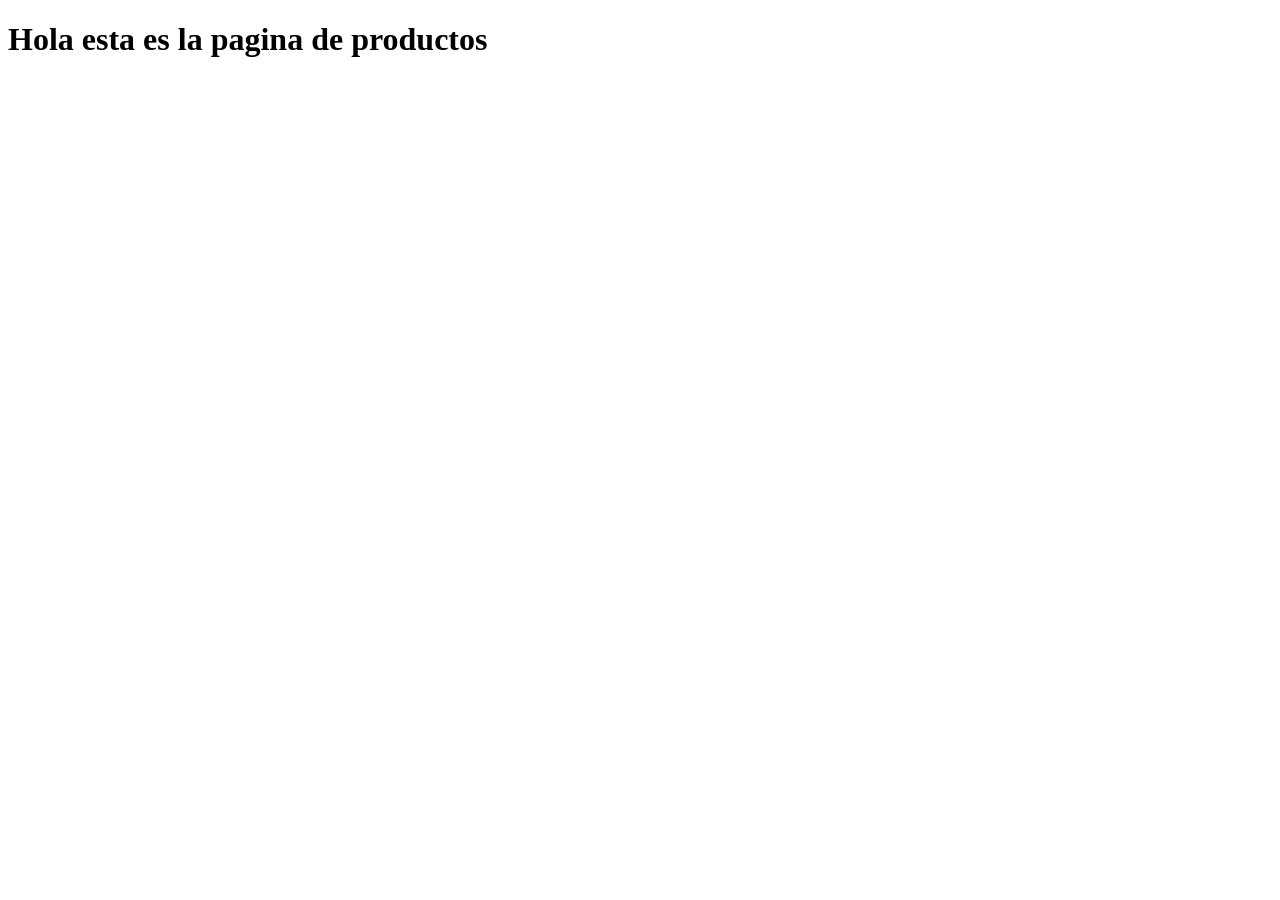
==== PanelAdmin/pages/products.html @ 04a1ab6b "creacion y separacion de carpetas" ====
<!DOCTYPE html>
<html lang="en">
  <head>
    <meta charset="UTF-8" />
    <meta name="viewport" content="width=device-width, initial-scale=1.0" />
    <title>Productos</title>
  </head>
  <body>
    <h1>Hola esta es la pagina de productos</h1>
  </body>
</html>
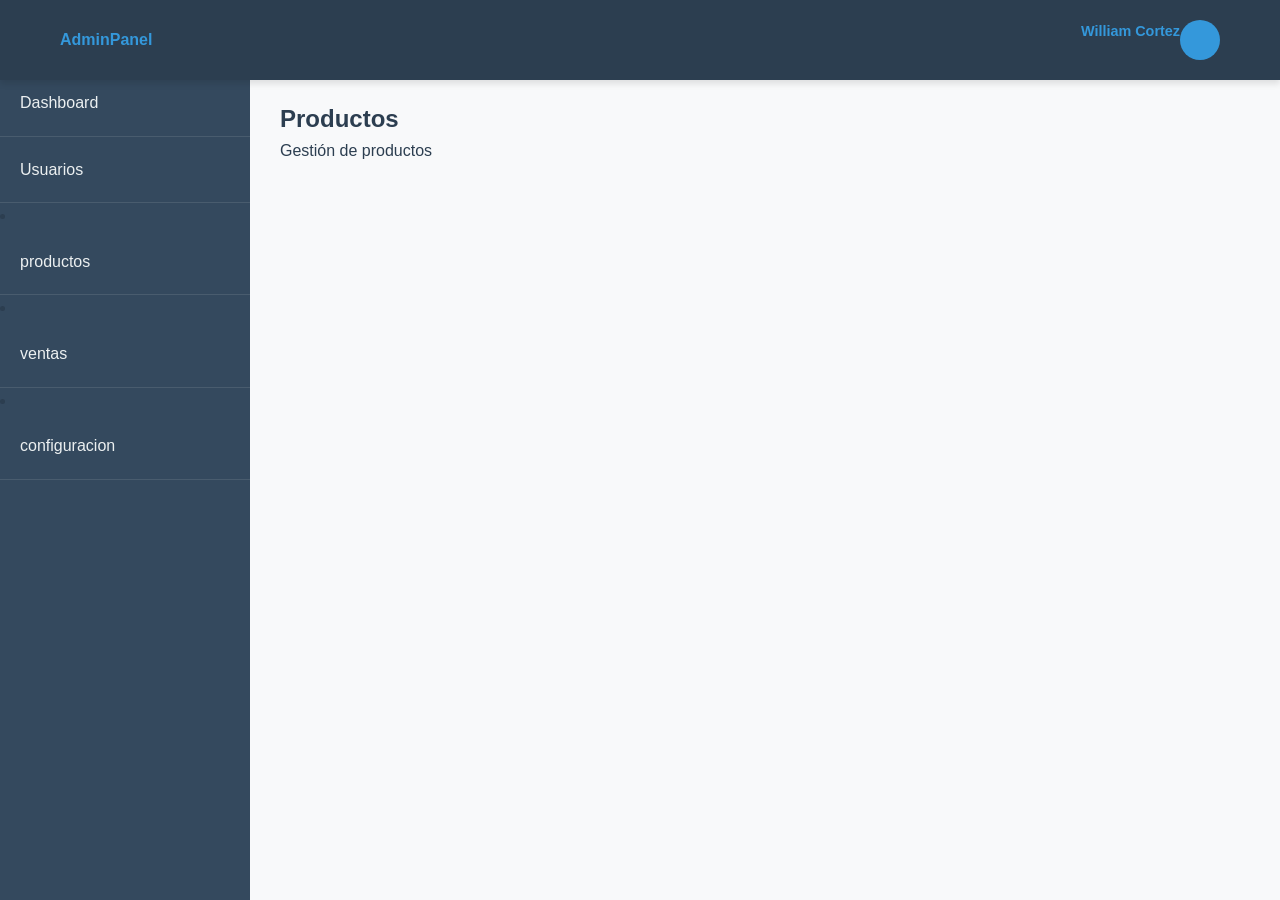
==== commit 8354354b: "creacion de vistas" ====
--- a/PanelAdmin/pages/products.html
+++ b/PanelAdmin/pages/products.html
@@ -6,6 +6,14 @@
     <title>Productos</title>
   </head>
   <body>
-    <h1>Hola esta es la pagina de productos</h1>
+    <div id="layout-placeholder"></div>
+    <script src="/PanelAdmin/js/sidebar.js"></script>
+
+    <main class="main-content">
+      <div class="content-header">
+        <h2 class="page-title">Productos</h2>
+        <p class="page-description">Gestión de productos</p>
+      </div>
+    </main>
   </body>
 </html>
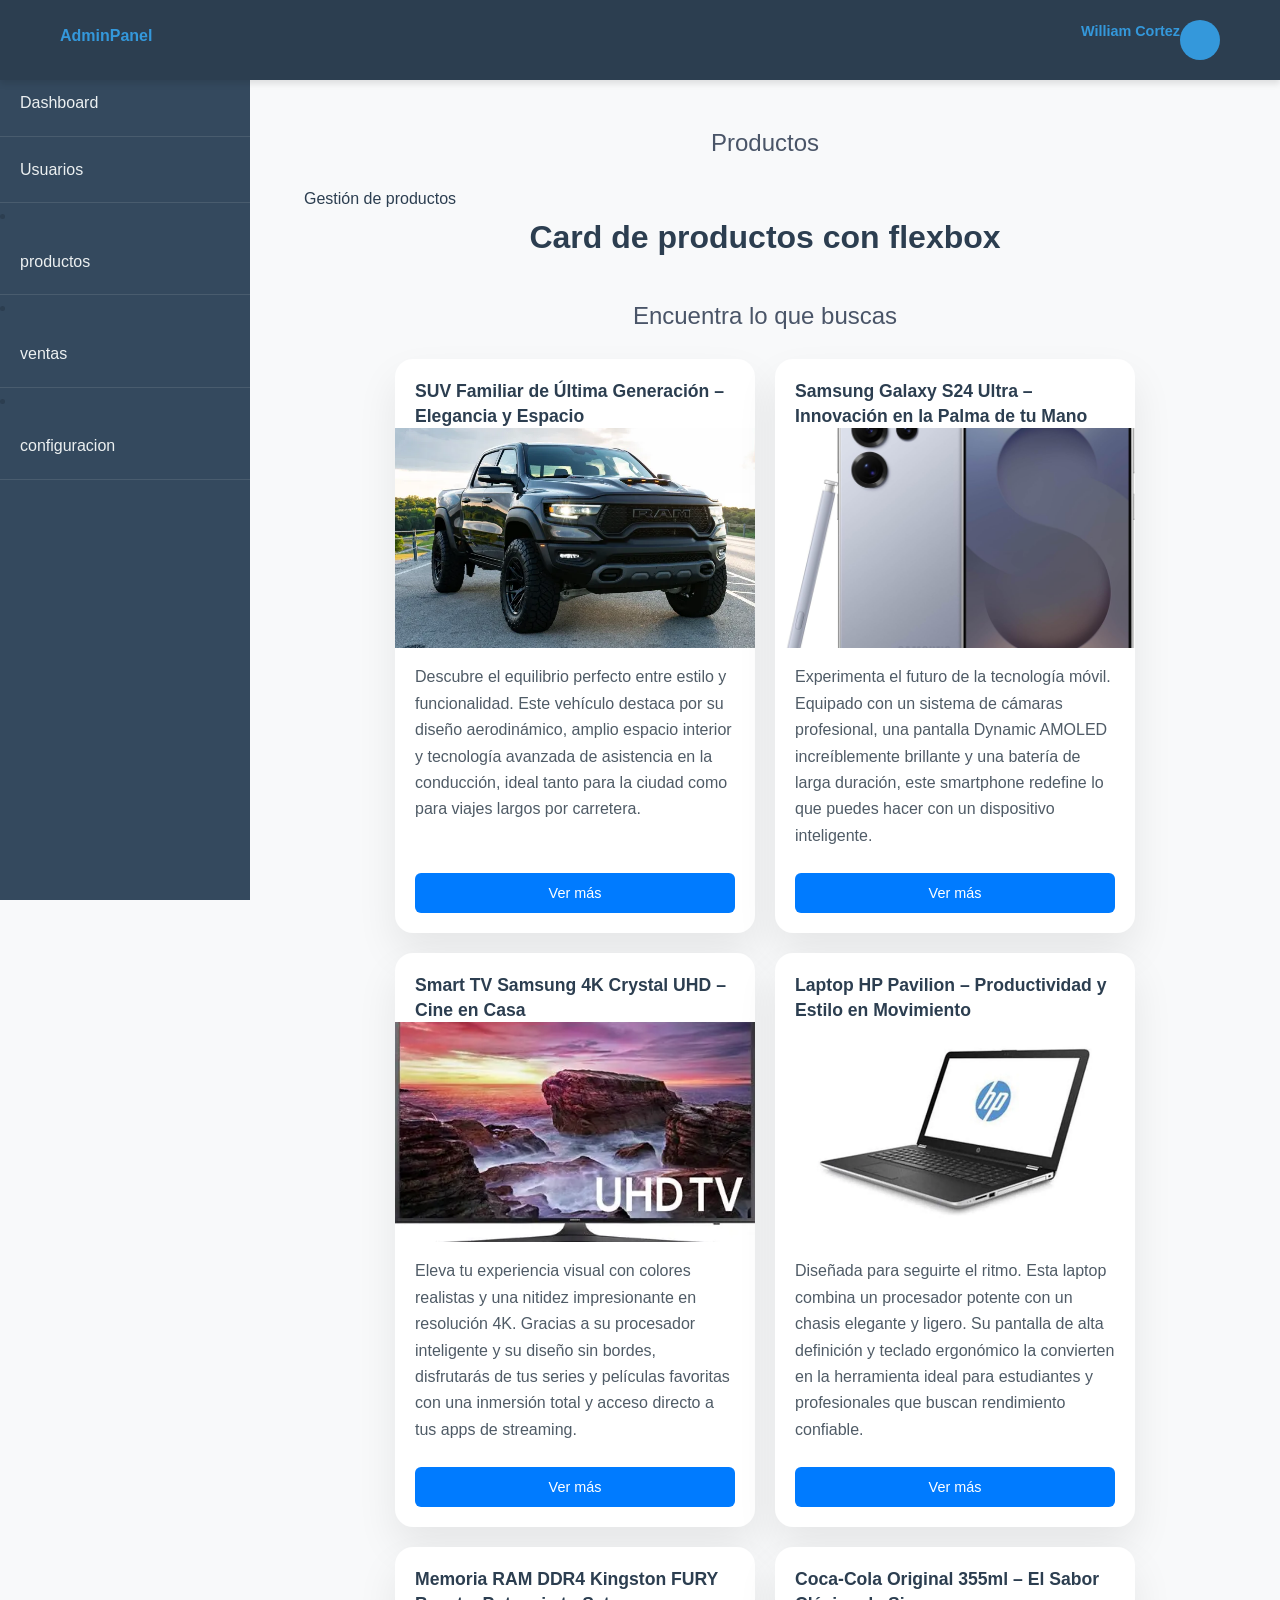
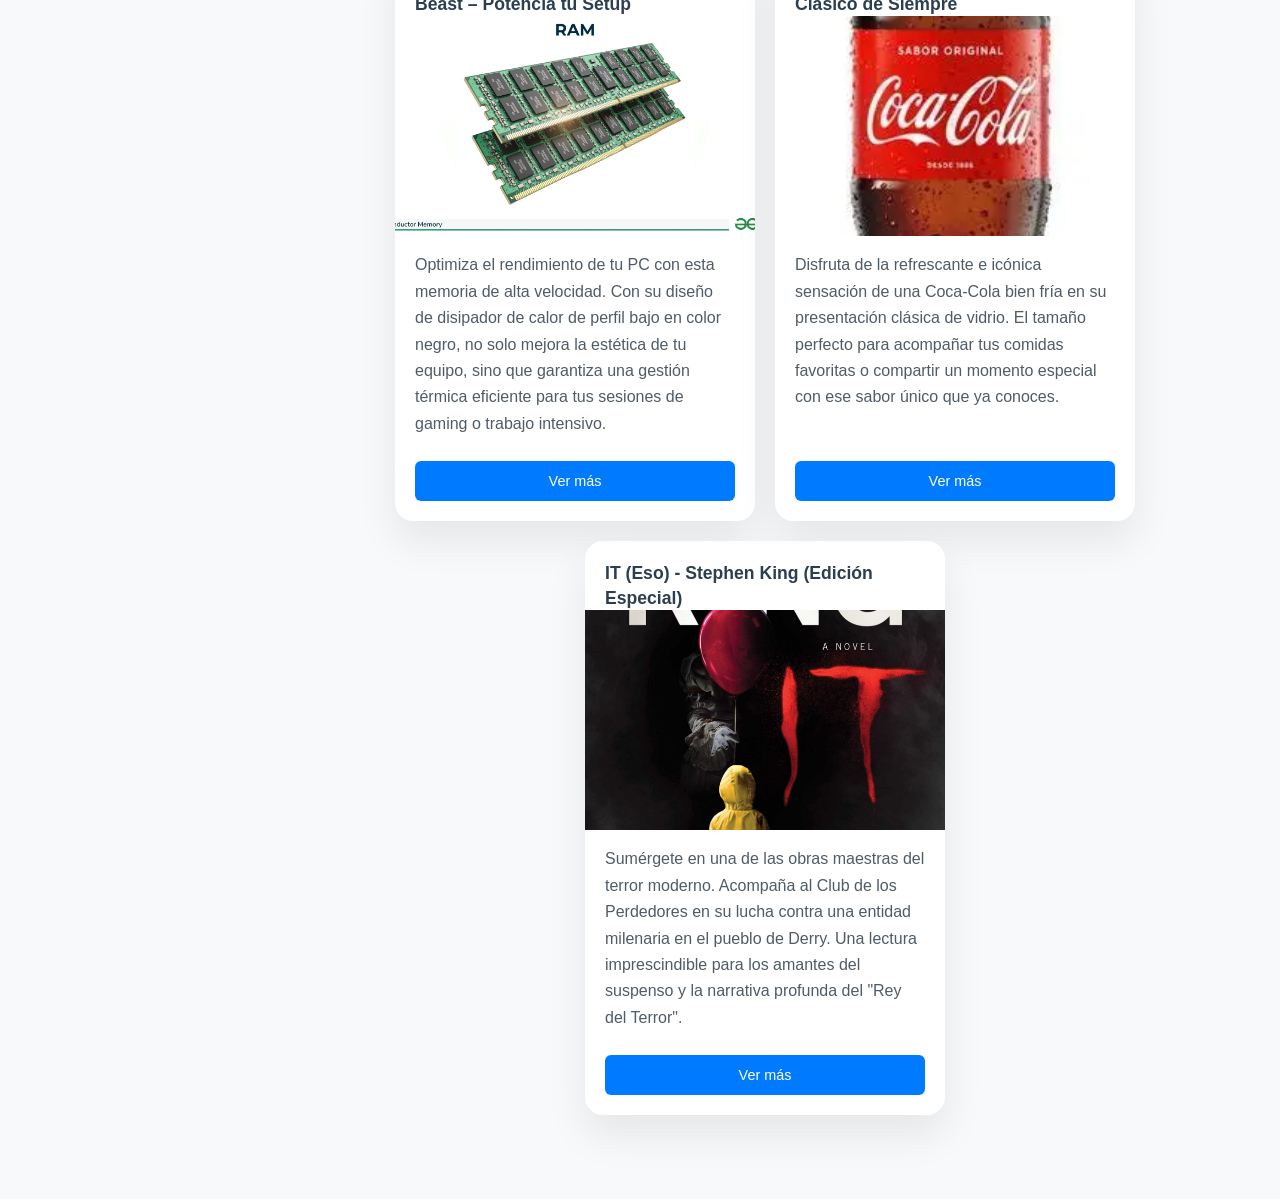
==== commit 6c471a13: "creación de card usando flex se integra en la vista productos una card de productos variados usando " ====
--- a/PanelAdmin/pages/products.html
+++ b/PanelAdmin/pages/products.html
@@ -4,6 +4,7 @@
     <meta charset="UTF-8" />
     <meta name="viewport" content="width=device-width, initial-scale=1.0" />
     <title>Productos</title>
+    <link rel="stylesheet" href="/PanelAdmin/css/product.css" />
   </head>
   <body>
     <div id="layout-placeholder"></div>
@@ -13,6 +14,95 @@
       <div class="content-header">
         <h2 class="page-title">Productos</h2>
         <p class="page-description">Gestión de productos</p>
+        <h1>Card de productos con flexbox</h1>
+        <br />
+        <h2>Encuentra lo que buscas</h2>
+        <div class="card-container">
+          <div class="card">
+            <h3>SUV Familiar de Última Generación – Elegancia y Espacio</h3>
+            <img src="/PanelAdmin/assets/img/carro.webp" />
+            <p>
+              Descubre el equilibrio perfecto entre estilo y funcionalidad. Este
+              vehículo destaca por su diseño aerodinámico, amplio espacio
+              interior y tecnología avanzada de asistencia en la conducción,
+              ideal tanto para la ciudad como para viajes largos por carretera.
+            </p>
+            <button>Ver más</button>
+          </div>
+          <div class="card">
+            <h3>
+              Samsung Galaxy S24 Ultra – Innovación en la Palma de tu Mano
+            </h3>
+            <img src="/PanelAdmin/assets/img/samsumg.jpg" />
+            <p>
+              Experimenta el futuro de la tecnología móvil. Equipado con un
+              sistema de cámaras profesional, una pantalla Dynamic AMOLED
+              increíblemente brillante y una batería de larga duración, este
+              smartphone redefine lo que puedes hacer con un dispositivo
+              inteligente.
+            </p>
+            <button>Ver más</button>
+          </div>
+          <div class="card">
+            <h3>Smart TV Samsung 4K Crystal UHD – Cine en Casa</h3>
+            <img src="/PanelAdmin/assets/img/tv.webp" />
+            <p>
+              Eleva tu experiencia visual con colores realistas y una nitidez
+              impresionante en resolución 4K. Gracias a su procesador
+              inteligente y su diseño sin bordes, disfrutarás de tus series y
+              películas favoritas con una inmersión total y acceso directo a tus
+              apps de streaming.
+            </p>
+            <button>Ver más</button>
+          </div>
+          <div class="card">
+            <h3>Laptop HP Pavilion – Productividad y Estilo en Movimiento</h3>
+            <img src="/PanelAdmin/assets/img/hp.webp" />
+            <p>
+              Diseñada para seguirte el ritmo. Esta laptop combina un procesador
+              potente con un chasis elegante y ligero. Su pantalla de alta
+              definición y teclado ergonómico la convierten en la herramienta
+              ideal para estudiantes y profesionales que buscan rendimiento
+              confiable.
+            </p>
+            <button>Ver más</button>
+          </div>
+          <div class="card">
+            <h3>Memoria RAM DDR4 Kingston FURY Beast – Potencia tu Setup</h3>
+            <img src="/PanelAdmin/assets/img/RAM.png" />
+            <p>
+              Optimiza el rendimiento de tu PC con esta memoria de alta
+              velocidad. Con su diseño de disipador de calor de perfil bajo en
+              color negro, no solo mejora la estética de tu equipo, sino que
+              garantiza una gestión térmica eficiente para tus sesiones de
+              gaming o trabajo intensivo.
+            </p>
+            <button>Ver más</button>
+          </div>
+          <div class="card">
+            <h3>Coca-Cola Original 355ml – El Sabor Clásico de Siempre</h3>
+            <img src="/PanelAdmin/assets/img/cocacola.webp" />
+            <p>
+              Disfruta de la refrescante e icónica sensación de una Coca-Cola
+              bien fría en su presentación clásica de vidrio. El tamaño perfecto
+              para acompañar tus comidas favoritas o compartir un momento
+              especial con ese sabor único que ya conoces.
+            </p>
+            <button>Ver más</button>
+          </div>
+          <div class="card">
+            <h3>IT (Eso) - Stephen King (Edición Especial)</h3>
+            <img src="/PanelAdmin/assets/img/libro.jpg" />
+            <p>
+              Sumérgete en una de las obras maestras del terror moderno.
+              Acompaña al Club de los Perdedores en su lucha contra una entidad
+              milenaria en el pueblo de Derry. Una lectura imprescindible para
+              los amantes del suspenso y la narrativa profunda del "Rey del
+              Terror".
+            </p>
+            <button>Ver más</button>
+          </div>
+        </div>
       </div>
     </main>
   </body>
--- a/PanelAdmin/css/product.css
+++ b/PanelAdmin/css/product.css
@@ -0,0 +1,138 @@
+/* e* -ln(y)
+a*b = e^a - ln(b)
+*/
+
+* {
+  margin: 0;
+  padding: 0;
+  box-sizing: border-box;
+}
+
+body {
+  font-family: Arial, sans-serif;
+  background: #f2f5f9;
+  color: #222;
+  padding: 24px;
+}
+
+h1,
+h2 {
+  text-align: center;
+}
+
+h1 {
+  margin-bottom: 8px;
+  font-size: 2rem;
+}
+
+h2 {
+  margin-bottom: 24px;
+  color: #4a5568;
+  font-weight: 400;
+}
+.card-container {
+  display: flex;
+  flex-wrap: wrap;
+  justify-content: center;
+  gap: 20px;
+  max-width: 1200px;
+  margin: 0 auto;
+}
+
+.card {
+  display: flex;
+  flex-direction: column;
+  justify-content: space-between;
+  background: #ffffff;
+  border-radius: 18px;
+  box-shadow: 0 20px 40px rgba(0, 0, 0, 0.08);
+  overflow: hidden;
+  width: 100%;
+  max-width: 360px;
+  min-height: 440px;
+  transition: transform 0.25s ease, box-shadow 0.25s ease;
+}
+
+.card:hover {
+  transform: translateY(-6px);
+  box-shadow: 0 28px 50px rgba(0, 0, 0, 0.12);
+}
+
+.card img {
+  width: 100%;
+  height: 220px;
+  object-fit: cover;
+  display: block;
+}
+
+.card h3 {
+  font-size: 1.1rem;
+  line-height: 1.4;
+  padding: 20px 20px 0;
+}
+
+.card p {
+  padding: 16px 20px 24px;
+  color: #4f5b66;
+  line-height: 1.65;
+  flex: 1;
+}
+.card-container {
+  display: flex;
+  flex-wrap: wrap;
+  justify-content: center;
+  gap: 20px;
+  max-width: 1200px;
+  margin: 0 auto;
+}
+
+.card {
+  display: flex;
+  flex-direction: column;
+  justify-content: space-between;
+  background: #ffffff;
+  border-radius: 18px;
+  box-shadow: 0 20px 40px rgba(0, 0, 0, 0.08);
+  overflow: hidden;
+  width: 100%;
+  max-width: 360px;
+  min-height: 440px;
+  transition: transform 0.25s ease, box-shadow 0.25s ease;
+}
+
+.card:hover {
+  transform: translateY(-6px);
+  box-shadow: 0 28px 50px rgba(0, 0, 0, 0.12);
+}
+
+.card img {
+  width: 100%;
+  height: 220px;
+  object-fit: cover;
+  display: block;
+}
+
+.card h3 {
+  font-size: 1.1rem;
+  line-height: 1.4;
+  padding: 20px 20px 0;
+}
+
+.card p {
+  padding: 16px 20px 24px;
+  color: #4f5b66;
+  line-height: 1.65;
+  flex: 1;
+}
+
+.card button {
+  background: #007bff;
+  color: #fff;
+  border: none;
+  padding: 12px 20px;
+  margin: 0 20px 20px;
+  border-radius: 6px;
+  cursor: pointer;
+  font-size: 0.9rem;
+  transition: background-color 0.25s ease;
+}
